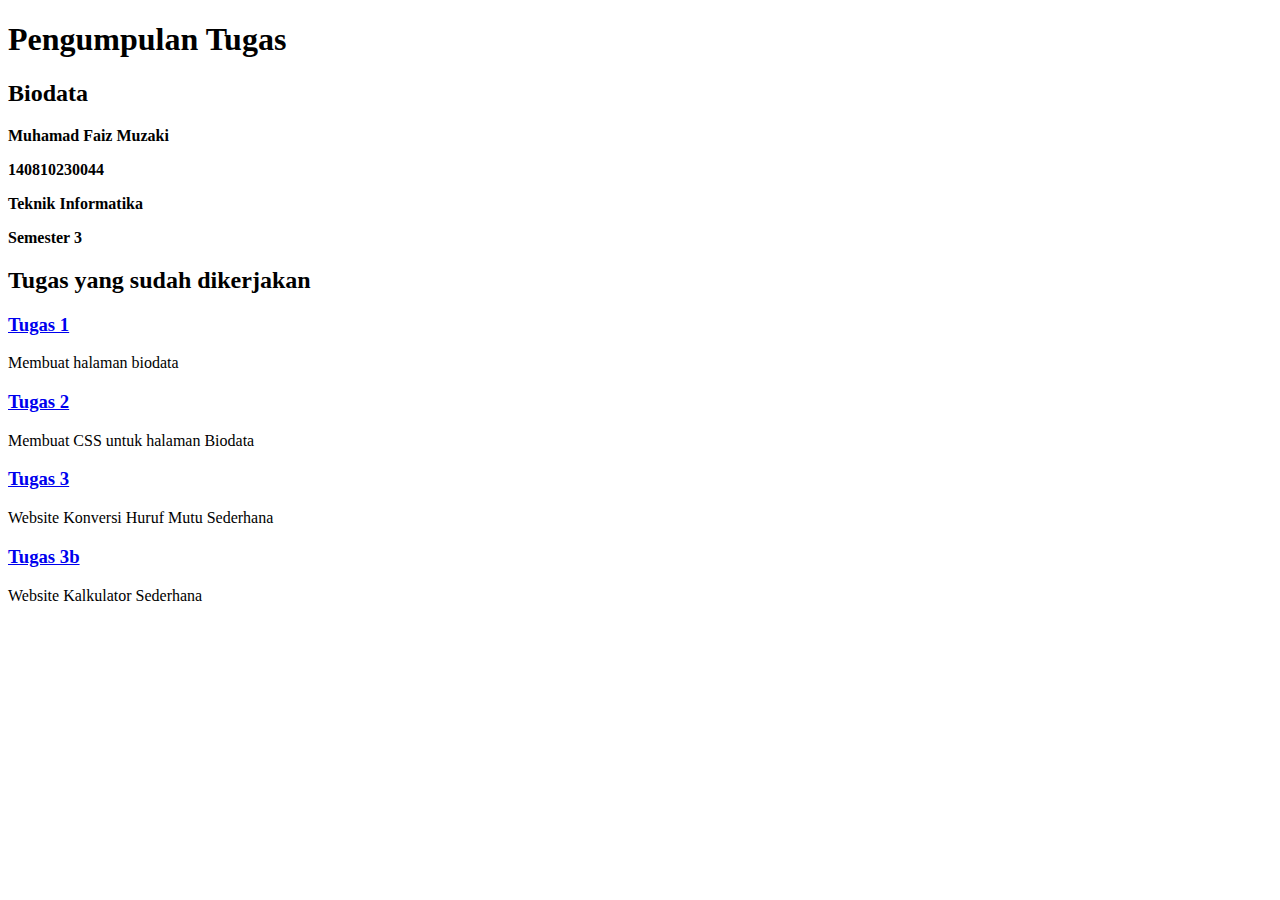
==== index.html @ 7dcaf935 "Update index.html" ====
<!DOCTYPE html>
<html lang="id">
<head>
    <meta charset="UTF-8">
    <meta name="viewport" content="width=device-width, initial-scale=1.0">
    <title>Pengumpulan Tugas</title>
    <link rel="stylesheet" href="style.css">
</head>
<body>
    <header>
        <h1>Pengumpulan Tugas</h1>
    </header>

    <section class="biodata">
        <h2>Biodata</h2>
        <p><strong>Muhamad Faiz Muzaki</strong></p>
        <p><strong>140810230044</strong></p>
        <p><strong> Teknik Informatika</strong></p>
        <p><strong> Semester 3</strong></p>
    </section>

    <section class="tasks">
        <h2>Tugas yang sudah dikerjakan</h2>
        <div class="task">
            <h3><a href="/PemrogramanWeb/Tugas1/Tugas1.html" target="_blank">Tugas 1</a></h3>
            <p>Membuat halaman biodata</p>
        </div>
        <div class="task">
            <h3><a href="/PemrogramanWeb/Tugas2/tugas2.html" target="_blank">Tugas 2</a></h3>
            <p>Membuat CSS untuk halaman Biodata</p>
        </div>
        <div class="task">
            <h3><a href="/PemrogramanWeb/Tugas3/tugas3.html" target="_blank">Tugas 3</a></h3>
            <p>Website Konversi Huruf Mutu Sederhana</p>
        </div>
        <div class="task">
            <h3><a href="/PemrogramanWeb/Tugas3/tugas3b.html" target="_blank">Tugas 3b</a></h3>
            <p>Website Kalkulator Sederhana</p>
        </div>
    </section>
</body>
</html>
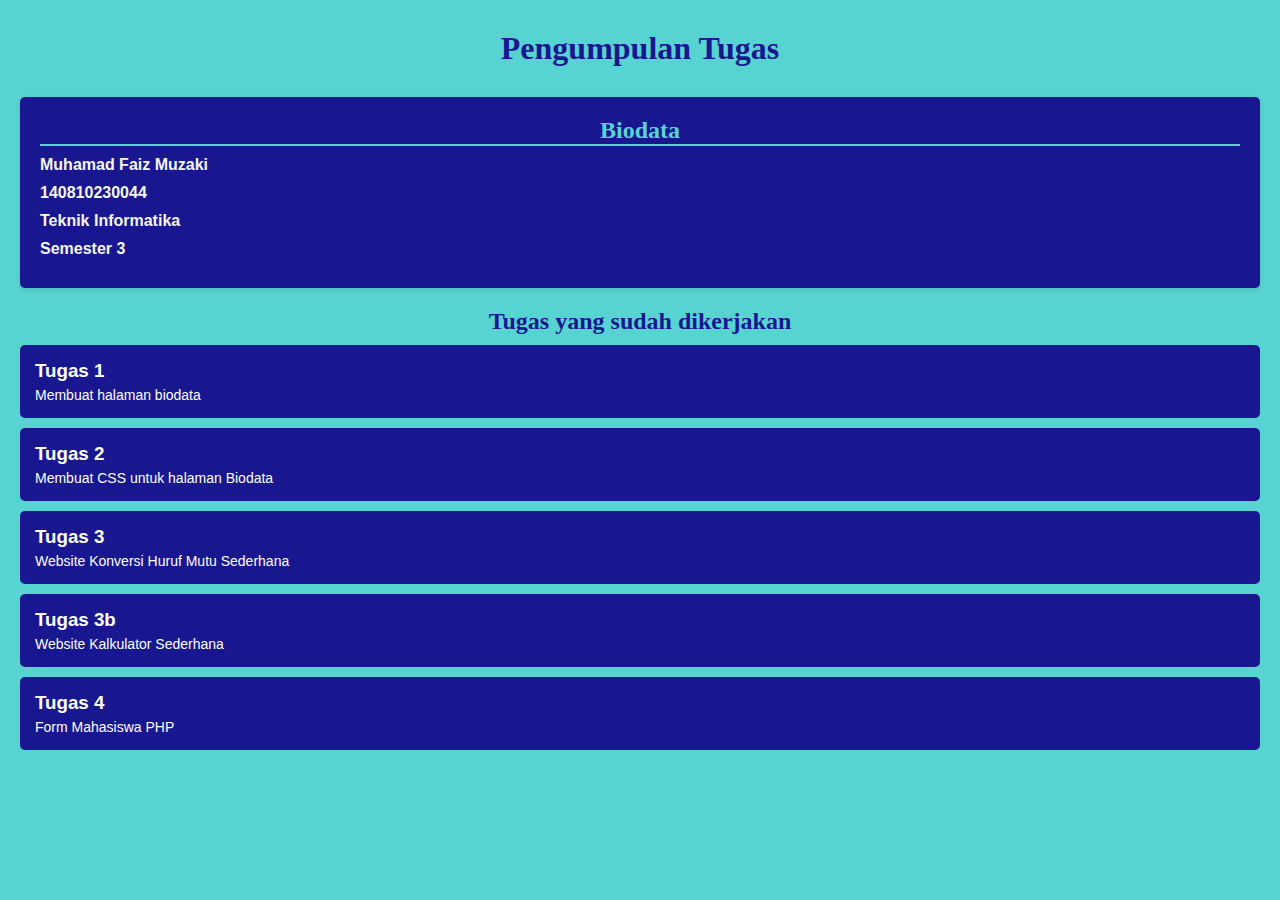
==== commit 8553e7b7: "renew" ====
--- a/index.html
+++ b/index.html
@@ -22,20 +22,24 @@
     <section class="tasks">
         <h2>Tugas yang sudah dikerjakan</h2>
         <div class="task">
-            <h3><a href="/PemrogramanWeb/Tugas1/Tugas1.html" target="_blank">Tugas 1</a></h3>
+            <h3><a href="PemrogramanWeb/Tugas1/Tugas1.html" target="_blank">Tugas 1</a></h3>
             <p>Membuat halaman biodata</p>
         </div>
         <div class="task">
-            <h3><a href="/PemrogramanWeb/Tugas2/tugas2.html" target="_blank">Tugas 2</a></h3>
+            <h3><a href="PemrogramanWeb/Tugas2/tugas2.html" target="_blank">Tugas 2</a></h3>
             <p>Membuat CSS untuk halaman Biodata</p>
         </div>
         <div class="task">
-            <h3><a href="/PemrogramanWeb/Tugas3/tugas3.html" target="_blank">Tugas 3</a></h3>
+            <h3><a href="PemrogramanWeb/Tugas3/tugas3.html" target="_blank">Tugas 3</a></h3>
             <p>Website Konversi Huruf Mutu Sederhana</p>
         </div>
         <div class="task">
-            <h3><a href="/PemrogramanWeb/Tugas3/tugas3b.html" target="_blank">Tugas 3b</a></h3>
+            <h3><a href="PemrogramanWeb/Tugas3/tugas3b.html" target="_blank">Tugas 3b</a></h3>
             <p>Website Kalkulator Sederhana</p>
+        </div>
+        <div class="task">
+            <h3><a href="/faizmuzaky1.github.io/PemrogramanWeb/Tugas4/index.php" target="_blank">Tugas 4</a></h3>
+            <p>Form Mahasiswa PHP</p>
         </div>
     </section>
 </body>
--- a/style.css
+++ b/style.css
@@ -0,0 +1,85 @@
+* {
+    margin: 0;
+    padding: 0;
+    box-sizing: border-box;
+    
+}
+
+body {
+    
+    font-family: -apple-system, BlinkMacSystemFont, sans-serif;
+    background-color: color(display-p3 0.47707 0.81752 0.81999);;
+    padding: 20px;
+}
+
+header {
+    font-family: -apple-system, -headline;
+    text-align: center;
+    color: color(display-p3 0.09797 0.08931 0.54018);
+    padding: 10px 0;
+    margin-bottom: 20px;
+}
+
+h1 {
+    margin: 0;
+}
+
+.biodata {
+    color: whitesmoke;
+    background-color: color(display-p3 0.09797 0.08931 0.54018);
+    padding: 20px;
+    margin-bottom: 20px;
+    border-radius: 5px;
+    box-shadow: 0 2px 5px rgba(0, 0, 0, 0.1);
+}
+
+.biodata h2 {
+    font-family: -apple-system, -headline;
+    color: color(display-p3 0.47707 0.81752 0.81999);
+    text-align: center;
+    border-bottom: 2px solid color(display-p3 0.47707 0.81752 0.81999);
+    margin-bottom: 10px;
+}
+
+.biodata p {
+    font-family: -apple-system, BlinkMacSystemFont, sans-serif;
+    font-size: 16px;
+    margin-bottom: 10px;
+}
+
+
+.tasks a {
+    color: white; 
+    text-decoration: none; 
+}
+
+
+.tasks a:hover {
+    color: #0056b3; 
+    text-decoration: underline; 
+}
+
+.tasks h2 {
+    font-family: -apple-system, -headline;
+    color: color(display-p3 0.09797 0.08931 0.54018);
+    text-align: center;
+    margin-bottom: 10px;
+}
+
+.task {
+    font-family: -apple-system, BlinkMacSystemFont, sans-serif;
+    color: white;
+    background-color: color(display-p3 0.09797 0.08931 0.54018);
+    padding: 15px;
+    margin-bottom: 10px;
+    border-radius: 5px;
+}
+
+.task h3 {
+    margin-bottom: 5px;
+}
+
+.task p {
+    font-family: -apple-system, BlinkMacSystemFont, sans-serif;
+    font-size: 14px;
+}
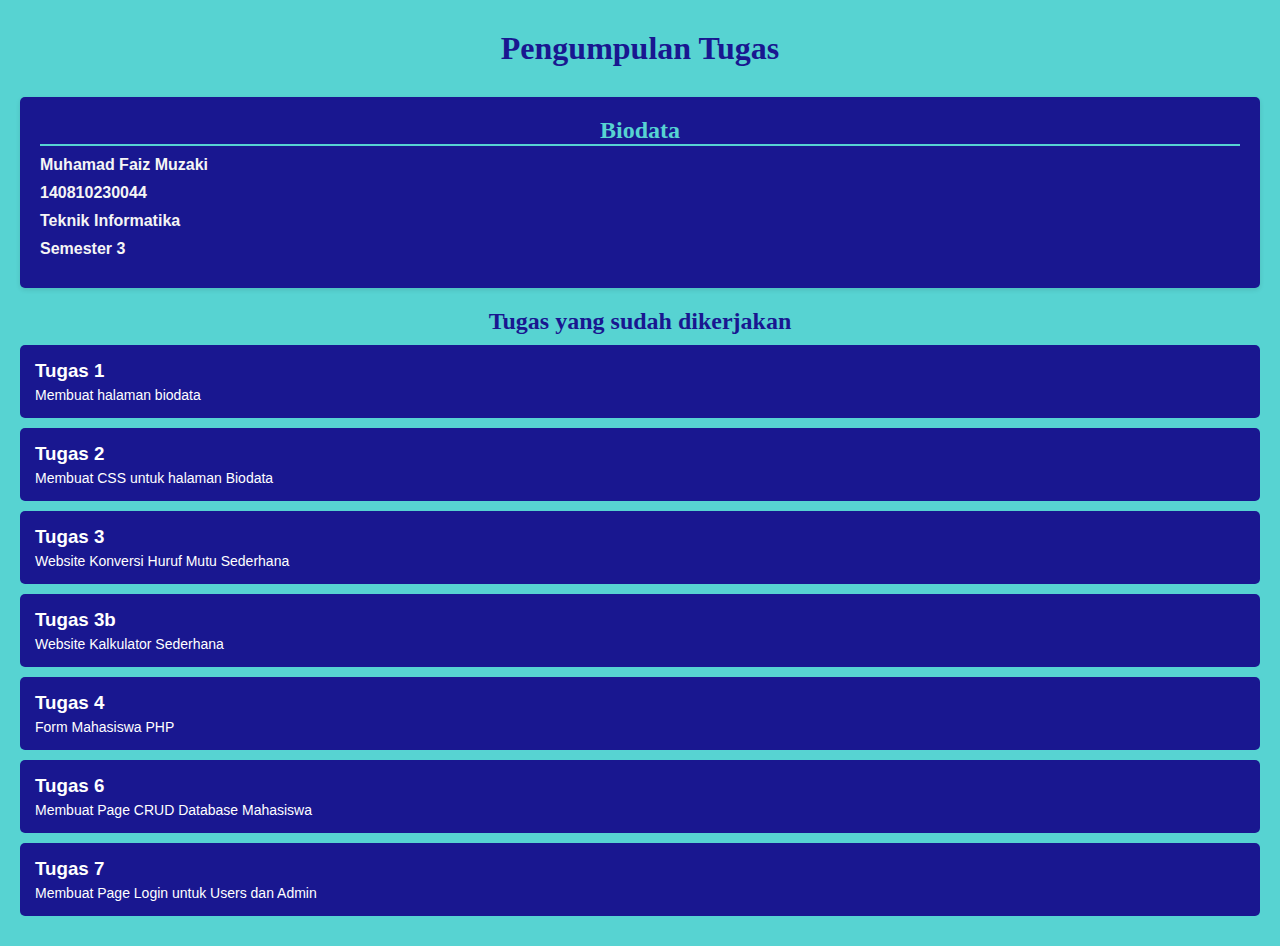
==== commit bdc2b78c: "renew" ====
--- a/index.html
+++ b/index.html
@@ -41,6 +41,14 @@
             <h3><a href="/faizmuzaky1.github.io/PemrogramanWeb/Tugas4/index.php" target="_blank">Tugas 4</a></h3>
             <p>Form Mahasiswa PHP</p>
         </div>
+        <div class="task">
+            <h3><a href="/PemrogramanWeb/Tugas5/crud.php" target="_blank">Tugas 6</a></h3>
+            <p>Membuat Page CRUD Database Mahasiswa</p>
+        </div>
+        <div class="task">
+            <h3><a href="/faizmuzaky1.github.io/PemrogramanWeb/Tugas7/index.php" target="_blank">Tugas 7</a></h3>
+            <p>Membuat Page Login untuk Users dan Admin</p>
+        </div>
     </section>
 </body>
 </html>
